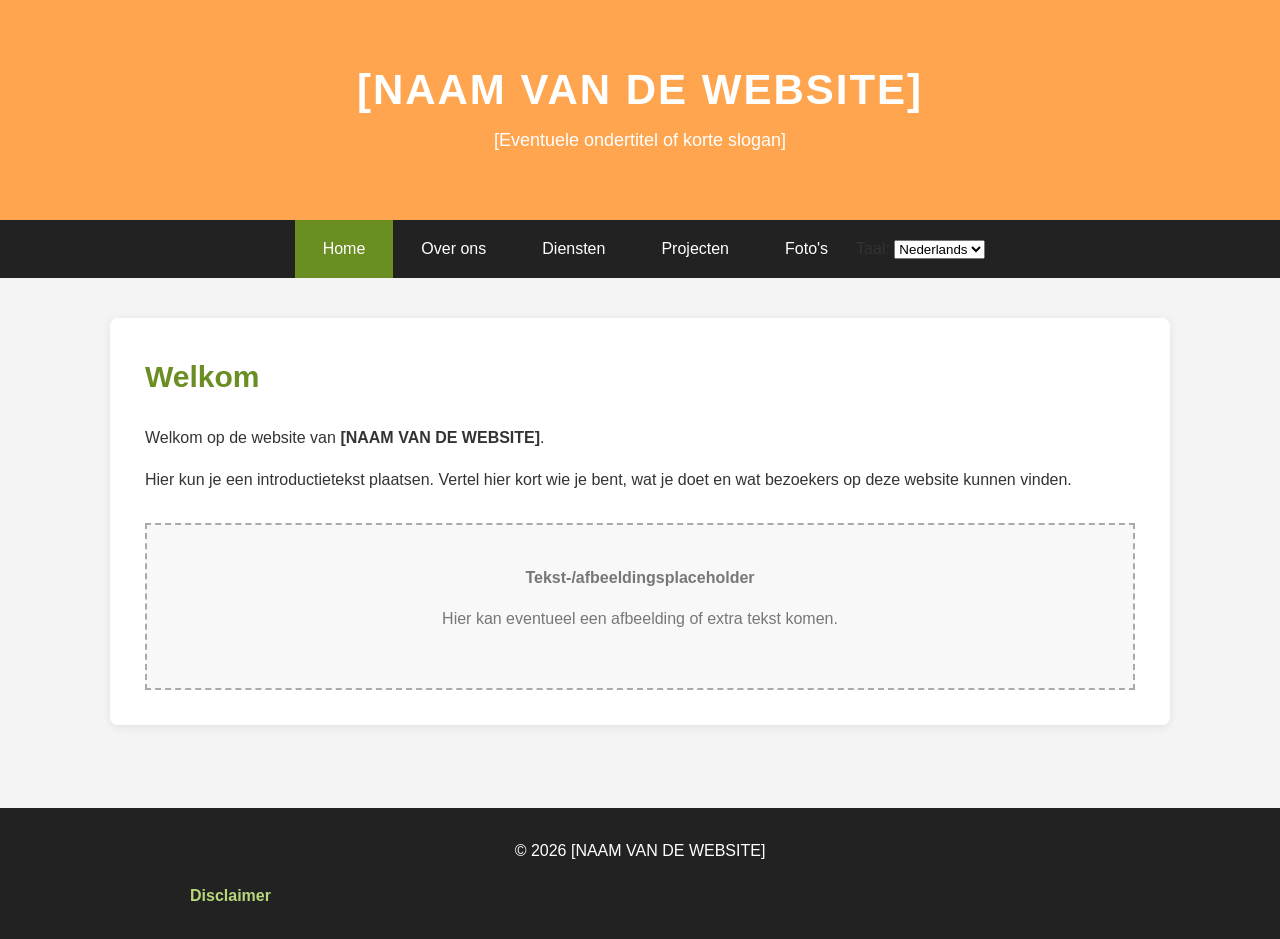
==== index.html @ dbd72ce0 "Add files via upload" ====
<!DOCTYPE html>
<html lang="nl" data-page="home">
<head>
<meta charset="UTF-8">
<meta name="viewport" content="width=device-width, initial-scale=1.0">
<title>Naam website - Home</title>
<link rel="stylesheet" href="style.css">
</head>
<body>

<header>

    <div class="banner">

        <h1 data-i18n="site_name">
            [NAAM VAN DE WEBSITE]
        </h1>

        <p data-i18n="site_slogan">
            [Eventuele ondertitel of korte slogan]
        </p>

    </div>


    <nav>
        <ul>

            <li>
                <a class="active"
                   href="index.html"
                   data-i18n="nav_home">
                    Home
                </a>
            </li>

            <li>
                <a href="over-ons.html"
                   data-i18n="nav_about">
                    Over ons
                </a>
            </li>

            <li>
                <a href="diensten.html"
                   data-i18n="nav_services">
                    Diensten
                </a>
            </li>

            <li>
                <a href="projecten.html"
                   data-i18n="nav_projects">
                    Projecten
                </a>
            </li>

            <li>
                <a href="fotos.html"
                   data-i18n="nav_photos">
                    Foto's
                </a>
            </li>


            <li class="language-selector">

                <label for="language"
                       data-i18n="language_label">
                    Taal:
                </label>

                <select id="language"
                        aria-label="Taal">

                    <option value="nl">Nederlands</option>
                    <option value="en">English</option>
                    <option value="fr">Français</option>
                    <option value="de">Deutsch</option>

                </select>

            </li>

        </ul>
    </nav>

</header>


<main>

    <section class="content">

        <h2 data-i18n="welcome_title">
            Welkom
        </h2>


        <p>

            <span data-i18n="welcome_text">
                Welkom op de website van
            </span>

            <strong data-i18n="site_name">
                [NAAM VAN DE WEBSITE]
            </strong>.

        </p>


        <p data-i18n="introduction">
            Hier kun je een introductietekst plaatsen.
            Vertel hier kort wie je bent, wat je doet en wat
            bezoekers op deze website kunnen vinden.
        </p>


        <div class="placeholder">

            <strong data-i18n="placeholder_title">
                Tekst-/afbeeldingsplaceholder
            </strong>

            <p data-i18n="placeholder_text">
                Hier kan eventueel een afbeelding of extra tekst komen.
            </p>

        </div>

    </section>

</main>


<footer>

    <p>

        &copy; 2026

        <span data-i18n="site_name">
            [NAAM VAN DE WEBSITE]
        </span>

    </p>


    <details class="disclaimer">

        <summary data-i18n="disclaimer_title">
            Disclaimer
        </summary>


        <div class="disclaimer-text">

            <p data-i18n="disclaimer_text_1">
                [Plaats hier de tekst van jouw disclaimer.]
            </p>


            <p data-i18n="disclaimer_text_2">
                Bijvoorbeeld: Ondanks dat deze website met de grootste
                zorg is samengesteld, kan [NAAM VAN DE WEBSITE] niet
                garanderen dat alle informatie volledig, juist en
                actueel is.
            </p>

        </div>

    </details>

</footer>


<!-- Vertalingen -->
<script src="translation.js"></script>

</body>
</html>
---- style.css ----
/* =========================
   Algemene instellingen
   ========================= */

* {
    box-sizing: border-box;
}

html {
    scroll-behavior: smooth;
}

body {
    margin: 0;
    font-family: Arial, Helvetica, sans-serif;
    color: #333;
    background-color: #f4f4f4;
    line-height: 1.6;
}

img {
    display: block;
    max-width: 100%;
    height: auto;
}


/* =========================
   Banner
   ========================= */

.banner {
    min-height: 220px;
    background: #ffa54f;

    display: flex;
    flex-direction: column;
    justify-content: center;
    align-items: center;

    color: white;
    text-align: center;
    padding: 30px 20px;
}

.banner h1 {
    margin: 0;
    font-size: clamp(30px, 5vw, 42px);
    line-height: 1.2;
    letter-spacing: 2px;
}

.banner p {
    font-size: clamp(16px, 2.5vw, 18px);
    margin: 10px 0 0;
}


/* =========================
   Navigatie
   ========================= */

nav {
    background-color: #222;
}

nav ul {
    display: flex;
    flex-direction: row;
    align-items: center;
    justify-content: center;

    list-style: none;
    margin: 0;
    padding: 0;
}

nav li {
    margin: 0;
}

nav a {
    display: block;
    color: white;
    text-decoration: none;
    padding: 16px 28px;
    transition: background-color 0.3s ease;
}

nav a:hover,
nav a.active {
    background-color: #6b8e23;
}


/* =========================
   Hoofdinhoud
   ========================= */

main {
    width: 100%;
    max-width: 1100px;
    margin: 0 auto;
    padding: 40px 20px;
    min-height: 500px;
}

.content {
    width: 100%;
    background-color: white;
    padding: 35px;
    border-radius: 8px;
    box-shadow: 0 2px 10px rgba(0, 0, 0, 0.08);
}

.content h2 {
    color: #6b8e23;
    margin-top: 0;
    font-size: clamp(24px, 4vw, 30px);
}


/* =========================
   Algemene placeholders
   ========================= */

.placeholder {
    margin-top: 30px;
    padding: 40px;
    text-align: center;

    border: 2px dashed #aaa;
    background-color: #f8f8f8;
    color: #777;
}


/* =========================
   Diensten
   ========================= */

.info-box {
    padding: 20px;
    margin: 20px 0;

    border-left: 5px solid #6b8e23;
    background-color: #f5f5f5;
}

.info-box h3 {
    margin-top: 0;
    color: #6b8e23;
}


/* =========================
   Projecten
   ========================= */

.project {
    padding: 20px;
    margin-bottom: 25px;
    border-bottom: 1px solid #ddd;
}

.project h3 {
    color: #6b8e23;
}


/* =========================
   Foto-overzicht
   ========================= */

.photo-item {
    display: flex;
    gap: 30px;
    align-items: center;

    padding: 25px 0;
    border-bottom: 1px solid #ddd;
}

/* Foto links/rechts op desktop */
.photo-placeholder {
    flex: 0 0 50%;
    width: 50%;
    max-width: 50%;
    min-width: 0;
}

.photo-placeholder img {
    width: 100%;
    height: auto;
    border-radius: 6px;
}

/* Tekst naast de foto */
.photo-description {
    flex: 1;
    min-width: 0;
}

.photo-description h3 {
    color: #6b8e23;
    margin-top: 0;
}


/* =========================
   Footer
   ========================= */

footer {
    background-color: #222;
    color: white;
    text-align: center;

    padding: 25px 20px;
    margin-top: 30px;
}

footer p {
    margin: 5px 0;
}

footer a {
    color: #b7d77a;
    text-decoration: none;
}

footer a:hover {
    text-decoration: underline;
}


/* =========================
   Uitklapbare disclaimer
   ========================= */

.disclaimer {
    width: 100%;
    max-width: 900px;
    margin: 15px auto 0;
    text-align: left;
}

.disclaimer summary {
    display: inline-block;
    cursor: pointer;

    color: #b7d77a;
    font-weight: bold;
    padding: 5px 0;
}

.disclaimer summary:hover {
    color: white;
}

.disclaimer-text {
    margin-top: 10px;
    padding: 15px 20px;

    background-color: #333;
    border-left: 3px solid #6b8e23;

    color: #ddd;
    font-size: 14px;
}

.disclaimer-text p {
    margin: 5px 0 10px;
}


/* =========================
   Tablet
   ========================= */

@media (max-width: 900px) {

    nav a {
        padding: 14px 18px;
    }

    main {
        padding: 30px 15px;
    }

    .content {
        padding: 25px;
    }

    .photo-item {
        gap: 20px;
    }

}


/* =========================
   Mobiele weergave
   ========================= */

@media (max-width: 700px) {

    .banner {
        min-height: 180px;
        padding: 25px 15px;
    }

    .banner h1 {
        letter-spacing: 1px;
    }

    nav ul {
        flex-direction: column;
        width: 100%;
    }

    nav li {
        width: 100%;
    }

    nav a {
        width: 100%;
        text-align: center;
        border-bottom: 1px solid #444;
        padding: 14px 15px;
    }

    main {
        padding: 20px 10px;
    }

    .content {
        padding: 20px 15px;
        border-radius: 6px;
    }

    .placeholder {
        padding: 25px 15px;
    }

    .info-box {
        padding: 15px;
    }

    .project {
        padding: 15px 0;
    }

    /* Foto boven tekst */
    .photo-item {
        flex-direction: column;
        align-items: stretch;
        gap: 20px;
    }

    .photo-placeholder {
        flex: 0 0 100%;
        width: 100%;
        max-width: 100%;
    }

    .photo-placeholder img {
        width: 100%;
        max-width: 100%;
        max-height: 350px;
        object-fit: cover;
        margin: 0 auto;
    }

    .photo-description {
        width: 100%;
    }

    .disclaimer {
        padding: 0 10px;
    }

}


/* =========================
   Zeer kleine schermen
   ========================= */

@media (max-width: 400px) {

    .banner {
        min-height: 160px;
        padding: 20px 10px;
    }

    nav a {
        padding: 12px 10px;
    }

    main {
        padding: 15px 8px;
    }

    .content {
        padding: 15px 12px;
    }

    .photo-item {
        padding: 20px 0;
    }

}
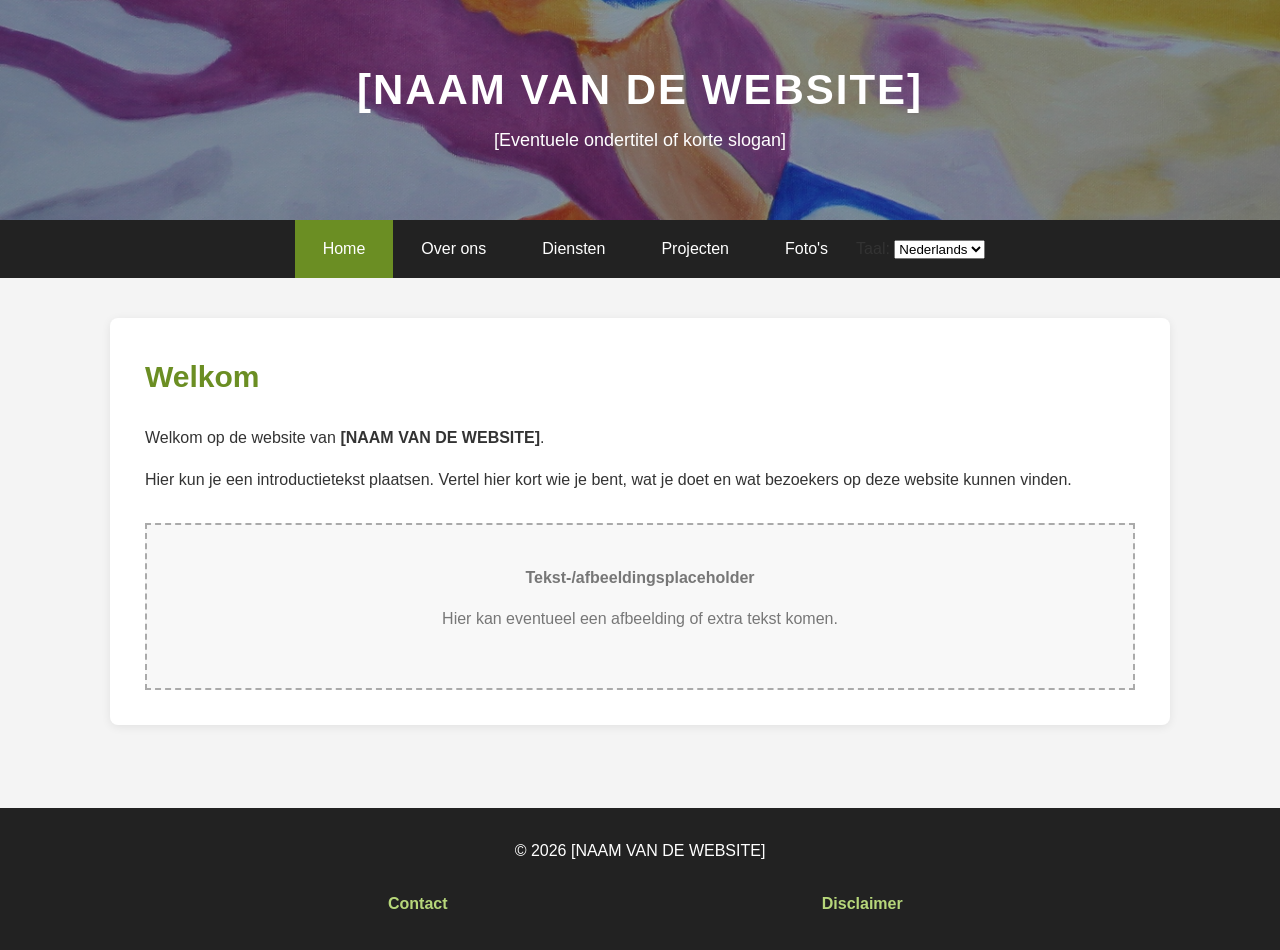
==== commit 95062a49: "Add files via upload" ====
--- a/index.html
+++ b/index.html
@@ -137,29 +137,80 @@
 <footer>
 
     <p>
-
         &copy; 2026
 
         <span data-i18n="site_name">
             [NAAM VAN DE WEBSITE]
         </span>
-
     </p>
 
 
+    <!-- Contact -->
+    <details class="contact">
+
+        <summary data-i18n="contact_title">
+            Contact
+        </summary>
+
+        <div class="contact-text">
+
+            <p>
+                <strong data-i18n="contact_name_label">
+                    Naam:
+                </strong>
+
+                <span data-i18n="contact_name">
+                    [NAAM CONTACTPERSOON]
+                </span>
+            </p>
+
+            <p>
+                <strong data-i18n="contact_email_label">
+                    E-mail:
+                </strong>
+
+                <span data-i18n="contact_email">
+                    [E-MAILADRES]
+                </span>
+            </p>
+
+            <p>
+                <strong data-i18n="contact_phone_label">
+                    Telefoon:
+                </strong>
+
+                <span data-i18n="contact_phone">
+                    [TELEFOONNUMMER]
+                </span>
+            </p>
+
+            <p>
+                <strong data-i18n="contact_address_label">
+                    Adres:
+                </strong>
+
+                <span data-i18n="contact_address">
+                    [ADRES]
+                </span>
+            </p>
+
+        </div>
+
+    </details>
+
+
+    <!-- Disclaimer -->
     <details class="disclaimer">
 
         <summary data-i18n="disclaimer_title">
             Disclaimer
         </summary>
 
-
         <div class="disclaimer-text">
 
             <p data-i18n="disclaimer_text_1">
                 [Plaats hier de tekst van jouw disclaimer.]
             </p>
-
 
             <p data-i18n="disclaimer_text_2">
                 Bijvoorbeeld: Ondanks dat deze website met de grootste
@@ -173,8 +224,6 @@
     </details>
 
 </footer>
-
-
 <!-- Vertalingen -->
 <script src="translation.js"></script>
 
--- a/style.css
+++ b/style.css
@@ -31,7 +31,12 @@
 
 .banner {
     min-height: 220px;
-    background: #ffa54f;
+    background-image:
+        linear-gradient(rgba(0, 0, 0, 0.35), rgba(0, 0, 0, 0.35)),
+        url("./images/banner.jpg");
+    background-size: cover;
+    background-position: center;
+    background-repeat: no-repeat;
 
     display: flex;
     flex-direction: column;
@@ -235,28 +240,53 @@
 
 
 /* =========================
-   Uitklapbare disclaimer
-   ========================= */
-
-.disclaimer {
-    width: 100%;
-    max-width: 900px;
-    margin: 15px auto 0;
+   Footer - Contact & Disclaimer
+   ========================= */
+
+footer details {
+    display: inline-block;
+    width: 45%;
+    max-width: 420px;
+    margin: 15px 10px 0;
+    vertical-align: top;
     text-align: left;
 }
 
-.disclaimer summary {
-    display: inline-block;
+footer details summary {
+    display: block;
     cursor: pointer;
 
     color: #b7d77a;
     font-weight: bold;
-    padding: 5px 0;
-}
-
-.disclaimer summary:hover {
+    text-align: center;
+
+    padding: 8px 10px;
+}
+
+footer details summary:hover {
     color: white;
 }
+
+
+/* Contact */
+
+.contact-text {
+    margin-top: 10px;
+    padding: 15px 20px;
+
+    background-color: #333;
+    border-left: 3px solid #6b8e23;
+
+    color: #ddd;
+    font-size: 14px;
+}
+
+.contact-text p {
+    margin: 5px 0 10px;
+}
+
+
+/* Disclaimer */
 
 .disclaimer-text {
     margin-top: 10px;
@@ -274,6 +304,7 @@
 }
 
 
+
 /* =========================
    Tablet
    ========================= */
@@ -297,7 +328,6 @@
     }
 
 }
-
 
 /* =========================
    Mobiele weergave
@@ -351,7 +381,11 @@
         padding: 15px 0;
     }
 
-    /* Foto boven tekst */
+
+    /* =========================
+       Foto boven tekst
+       ========================= */
+
     .photo-item {
         flex-direction: column;
         align-items: stretch;
@@ -376,13 +410,31 @@
         width: 100%;
     }
 
+
+    /* =========================
+       Footer op mobiel
+       ========================= */
+
+    footer details {
+        display: block;
+        width: 100%;
+        max-width: 500px;
+        margin: 10px auto 0;
+    }
+
+    footer details summary {
+        text-align: center;
+    }
+
+    .contact {
+        padding: 0 10px;
+    }
+
     .disclaimer {
         padding: 0 10px;
     }
 
 }
-
-
 /* =========================
    Zeer kleine schermen
    ========================= */
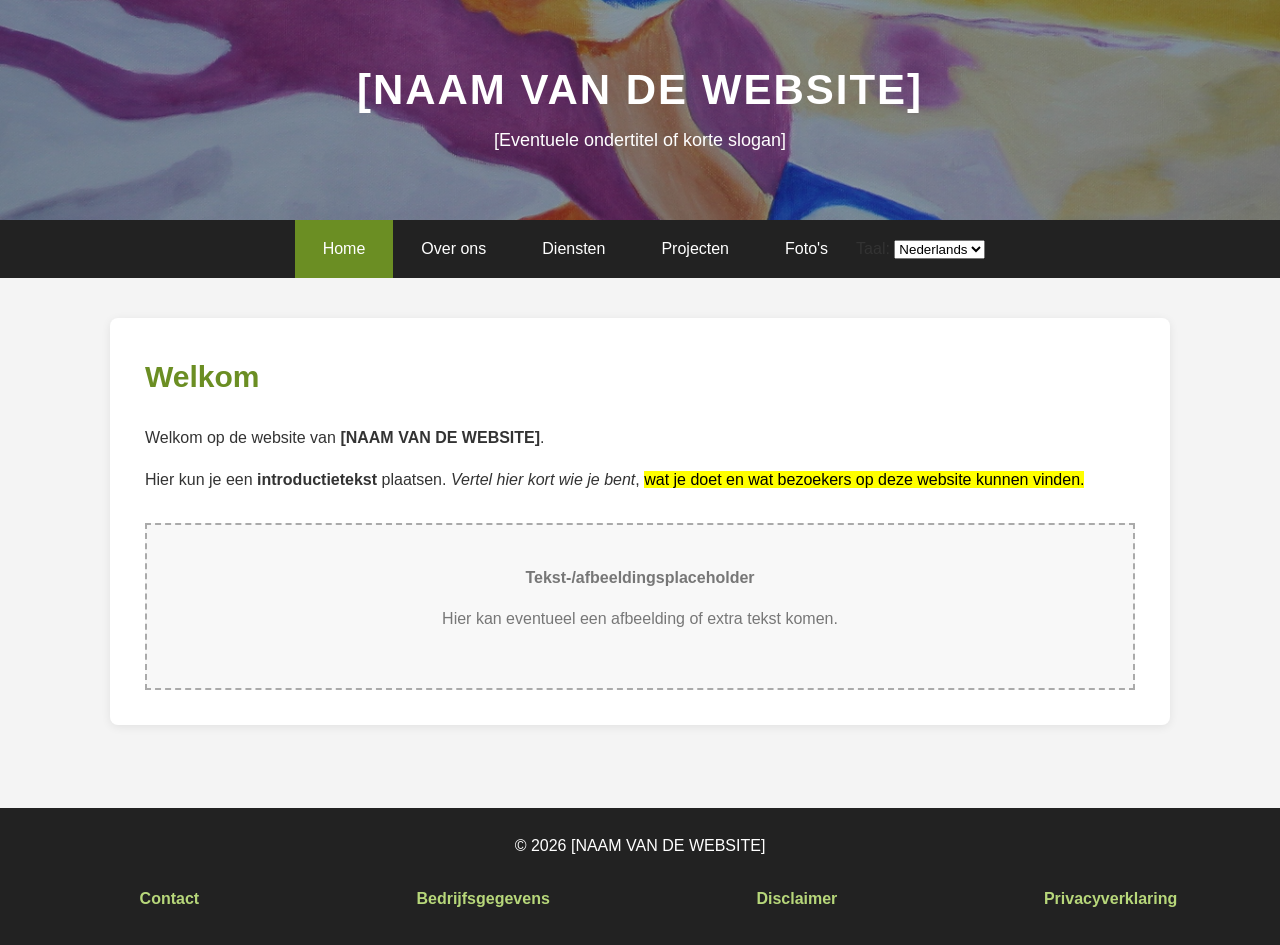
==== commit 3b6ac703: "Add files via upload" ====
--- a/index.html
+++ b/index.html
@@ -198,6 +198,80 @@
 
     </details>
 
+<!-- Bedrijfsgegevens -->
+<details class="company">
+
+    <summary data-i18n="company_title">
+        Bedrijfsgegevens
+    </summary>
+
+    <div class="company-text">
+
+        <p>
+            <strong data-i18n="company_name_label">
+                Naam:
+            </strong>
+
+            <span data-i18n="company_name">
+                [NAAM BEDRIJF / ORGANISATIE]
+            </span>
+        </p>
+
+        <p>
+            <strong data-i18n="company_address_label">
+                Adres:
+            </strong>
+
+            <span data-i18n="company_address">
+                [ADRES]
+            </span>
+        </p>
+
+        <p>
+            <strong data-i18n="company_email_label">
+                E-mail:
+            </strong>
+
+            <span data-i18n="company_email">
+                [E-MAILADRES]
+            </span>
+        </p>
+
+        <p>
+            <strong data-i18n="company_phone_label">
+                Telefoon:
+            </strong>
+
+            <span data-i18n="company_phone">
+                [TELEFOONNUMMER]
+            </span>
+        </p>
+
+        <p>
+            <strong data-i18n="company_number_label">
+                Ondernemingsnummer:
+            </strong>
+
+            <span data-i18n="company_number">
+                [ONDERNEMINGSNUMMER]
+            </span>
+        </p>
+
+        <p>
+            <strong data-i18n="company_vat_label">
+                Btw-nummer:
+            </strong>
+
+            <span data-i18n="company_vat">
+                [BTW-NUMMER]
+            </span>
+        </p>
+
+    </div>
+
+</details>
+
+
 
     <!-- Disclaimer -->
     <details class="disclaimer">
@@ -223,6 +297,133 @@
 
     </details>
 
+   <!-- Privacyverklaring -->
+<details class="privacy">
+
+    <summary data-i18n="privacy_title">
+        Privacyverklaring
+    </summary>
+
+    <div class="privacy-text">
+
+        <h3 data-i18n="privacy_section_1_title">
+            1. Geen cookies
+        </h3>
+
+        <p data-i18n="privacy_section_1_text">
+            Onze website maakt geen gebruik van cookies. Wij plaatsen geen
+            functionele, analytische of marketingcookies op jouw computer,
+            telefoon of tablet. Daarom tonen wij op onze website ook geen cookiebanner.
+        </p>
+
+        <p data-i18n="privacy_section_1_storage">
+            Om je taalvoorkeur te onthouden, gebruikt deze website lokale opslag
+            (localStorage) in je browser. Hiermee wordt alleen de door jou gekozen
+            taal opgeslagen. Deze informatie wordt niet naar onze server verzonden
+            en wordt niet gebruikt voor tracking of marketing.
+        </p>
+
+
+        <h3 data-i18n="privacy_section_2_title">
+            2. Gegevens die wij zelf verwerken
+        </h3>
+
+        <p data-i18n="privacy_section_2_text">
+            Via deze website verzamelen of bewaren wij zelf geen persoonsgegevens.
+            Er is geen contactformulier, geen inlogsysteem en geen database waarin
+            persoonsgegevens van bezoekers worden opgeslagen.
+        </p>
+
+        <p data-i18n="privacy_section_2_email">
+            Wanneer je contact met ons opneemt via e-mail, ontvangen wij uiteraard
+            wel de gegevens die je ons daarbij zelf verstrekt. Deze gebruiken wij
+            uitsluitend om je vraag of bericht te beantwoorden.
+        </p>
+
+
+        <h3 data-i18n="privacy_section_3_title">
+            3. Serverlogs van onze hostingpartij
+        </h3>
+
+        <p data-i18n="privacy_section_3_text">
+            Onze website wordt gehost door EDPnet. Wanneer je onze website bezoekt,
+            kan de webserver van EDPnet automatisch technische gegevens registreren
+            in zogenaamde serverlogs.
+        </p>
+
+        <p data-i18n="privacy_section_3_data">
+            Het kan daarbij onder andere gaan om:
+        </p>
+
+        <ul>
+            <li data-i18n="privacy_section_3_item_1">
+                je IP-adres;
+            </li>
+
+            <li data-i18n="privacy_section_3_item_2">
+                de datum en het tijdstip van je bezoek;
+            </li>
+
+            <li data-i18n="privacy_section_3_item_3">
+                de pagina's die je bezoekt;
+            </li>
+
+            <li data-i18n="privacy_section_3_item_4">
+                informatie over je browser en besturingssysteem.
+            </li>
+        </ul>
+
+        <p data-i18n="privacy_section_3_purpose">
+            Deze gegevens worden door de hostingpartij gebruikt voor technische
+            en beveiligingsdoeleinden, zoals het goed laten functioneren en beveiligen
+            van de website en het opsporen en oplossen van technische problemen
+            of cyberaanvallen.
+        </p>
+
+        <p data-i18n="privacy_section_3_access">
+            Wij hebben geen rechtstreekse toegang tot deze serverlogs, tenzij dit
+            noodzakelijk is voor bijvoorbeeld het onderzoeken van een technisch
+            probleem of beveiligingsincident.
+        </p>
+
+        <p data-i18n="privacy_section_3_edpnet">
+            Voor meer informatie over de verwerking van persoonsgegevens door EDPnet
+            verwijzen wij je naar het privacybeleid van EDPnet.
+        </p>
+
+
+        <h3 data-i18n="privacy_section_4_title">
+            4. Jouw rechten
+        </h3>
+
+        <p data-i18n="privacy_section_4_text">
+            Omdat wij via deze website zelf geen persoonsgegevens van bezoekers
+            verzamelen of structureel bewaren, beschikken wij in de regel niet
+            over persoonsgegevens waarop je een verzoek tot inzage, wijziging
+            of verwijdering kunt uitoefenen.
+        </p>
+
+        <p data-i18n="privacy_section_4_contact">
+            Heb je toch een vraag over de verwerking van je persoonsgegevens
+            of over deze privacyverklaring? Neem dan contact met ons op via
+            [E-MAILADRES].
+        </p>
+
+
+        <h3 data-i18n="privacy_section_5_title">
+            5. Wijzigingen
+        </h3>
+
+        <p data-i18n="privacy_section_5_text">
+            Wij kunnen deze privacyverklaring aanpassen wanneer onze website
+            of de manier waarop wij met persoonsgegevens omgaan verandert.
+            De meest recente versie vind je altijd op deze pagina.
+        </p>
+
+    </div>
+
+</details>
+
 </footer>
 <!-- Vertalingen -->
 <script src="translation.js"></script>
--- a/style.css
+++ b/style.css
@@ -219,15 +219,30 @@
 footer {
     background-color: #222;
     color: white;
-    text-align: center;
 
     padding: 25px 20px;
     margin-top: 30px;
-}
-
-footer p {
-    margin: 5px 0;
-}
+
+    /* Vier gelijke kolommen */
+    display: grid;
+    grid-template-columns: repeat(4, minmax(0, 1fr));
+    gap: 15px;
+
+    align-items: start;
+}
+
+
+/* Copyrightregel over volledige breedte */
+
+footer > p {
+    grid-column: 1 / -1;
+
+    margin: 0 0 5px;
+    text-align: center;
+}
+
+
+/* Algemene links in footer */
 
 footer a {
     color: #b7d77a;
@@ -240,27 +255,35 @@
 
 
 /* =========================
-   Footer - Contact & Disclaimer
+   Footer - Contact,
+   Bedrijfsgegevens,
+   Disclaimer & Privacy
    ========================= */
 
 footer details {
-    display: inline-block;
-    width: 45%;
-    max-width: 420px;
-    margin: 15px 10px 0;
-    vertical-align: top;
+    display: block;
+
+    width: 100%;
+    max-width: none;
+
+    margin: 0;
+
     text-align: left;
 }
+
 
 footer details summary {
     display: block;
+
     cursor: pointer;
 
     color: #b7d77a;
     font-weight: bold;
     text-align: center;
 
-    padding: 8px 10px;
+    padding: 8px 5px;
+
+    transition: color 0.2s ease;
 }
 
 footer details summary:hover {
@@ -268,41 +291,54 @@
 }
 
 
-/* Contact */
-
-.contact-text {
+/* =========================
+   Footer - inhoud
+   ========================= */
+
+.contact-text,
+.company-text,
+.disclaimer-text,
+.privacy-text {
     margin-top: 10px;
+
     padding: 15px 20px;
 
     background-color: #333;
+
     border-left: 3px solid #6b8e23;
 
     color: #ddd;
     font-size: 14px;
-}
-
-.contact-text p {
+
+    text-align: left;
+}
+
+
+/* Tekst in Contact */
+
+.contact-text p,
+.company-text p,
+.disclaimer-text p,
+.privacy-text p {
     margin: 5px 0 10px;
 }
 
 
-/* Disclaimer */
-
-.disclaimer-text {
-    margin-top: 10px;
-    padding: 15px 20px;
-
-    background-color: #333;
-    border-left: 3px solid #6b8e23;
-
-    color: #ddd;
-    font-size: 14px;
-}
-
-.disclaimer-text p {
-    margin: 5px 0 10px;
-}
-
+/* Koppen in privacyverklaring */
+
+.privacy-text h3 {
+    color: white;
+    font-size: 16px;
+    margin: 0 0 15px;
+}
+
+
+/* Lijsten in privacyverklaring */
+
+.privacy-text ul {
+    margin: 10px 0 15px;
+    padding-left: 20px;
+}
 
 
 /* =========================
@@ -327,7 +363,15 @@
         gap: 20px;
     }
 
-}
+
+    /* Footer: twee kolommen */
+
+    footer {
+        grid-template-columns: repeat(2, minmax(0, 1fr));
+    }
+
+}
+
 
 /* =========================
    Mobiele weergave
@@ -415,26 +459,43 @@
        Footer op mobiel
        ========================= */
 
+    footer {
+        grid-template-columns: 1fr;
+        gap: 5px;
+        padding: 25px 15px;
+    }
+
+    footer > p {
+        margin-bottom: 10px;
+    }
+
     footer details {
-        display: block;
         width: 100%;
         max-width: 500px;
-        margin: 10px auto 0;
+        margin: 0 auto;
     }
 
     footer details summary {
         text-align: center;
     }
 
-    .contact {
+    .contact,
+    .company,
+    .disclaimer,
+    .privacy {
         padding: 0 10px;
     }
 
-    .disclaimer {
-        padding: 0 10px;
-    }
-
-}
+    .contact-text,
+    .company-text,
+    .disclaimer-text,
+    .privacy-text {
+        padding: 15px;
+    }
+
+}
+
+
 /* =========================
    Zeer kleine schermen
    ========================= */
@@ -462,4 +523,8 @@
         padding: 20px 0;
     }
 
-}
+    footer {
+        padding: 20px 10px;
+    }
+
+}
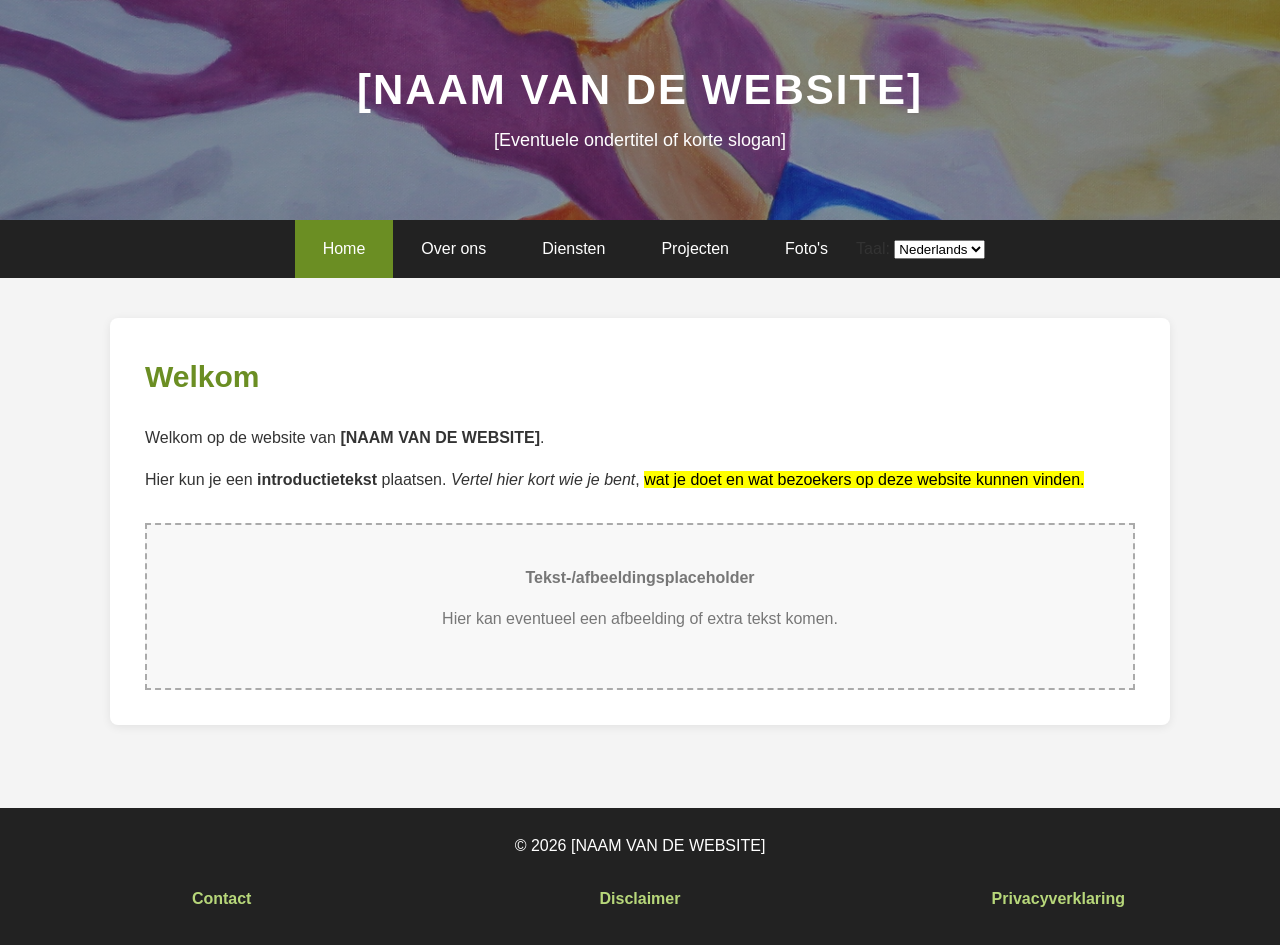
==== commit 149d3f6c: "Add files via upload" ====
--- a/index.html
+++ b/index.html
@@ -134,8 +134,8 @@
 </main>
 
 
-<footer>
-
+
+<footer class="company-hidden">
     <p>
         &copy; 2026
 
@@ -199,7 +199,8 @@
     </details>
 
 <!-- Bedrijfsgegevens -->
-<details class="company">
+<!--<details class="company">
+<details class="company hidden">
 
     <summary data-i18n="company_title">
         Bedrijfsgegevens
@@ -270,6 +271,7 @@
     </div>
 
 </details>
+
 
 
 
--- a/style.css
+++ b/style.css
@@ -186,7 +186,9 @@
     border-bottom: 1px solid #ddd;
 }
 
+
 /* Foto links/rechts op desktop */
+
 .photo-placeholder {
     flex: 0 0 50%;
     width: 50%;
@@ -200,7 +202,9 @@
     border-radius: 6px;
 }
 
+
 /* Tekst naast de foto */
+
 .photo-description {
     flex: 1;
     min-width: 0;
@@ -223,16 +227,28 @@
     padding: 25px 20px;
     margin-top: 30px;
 
-    /* Vier gelijke kolommen */
     display: grid;
+
+    /* Standaard: 4 kolommen wanneer
+       bedrijfsgegevens zichtbaar zijn */
     grid-template-columns: repeat(4, minmax(0, 1fr));
+
     gap: 15px;
 
     align-items: start;
 }
 
 
-/* Copyrightregel over volledige breedte */
+/* Footer zonder zichtbare bedrijfsgegevens */
+
+footer.company-hidden {
+    grid-template-columns: repeat(3, minmax(0, 1fr));
+}
+
+
+/* =========================
+   Copyrightregel
+   ========================= */
 
 footer > p {
     grid-column: 1 / -1;
@@ -242,7 +258,9 @@
 }
 
 
-/* Algemene links in footer */
+/* =========================
+   Algemene links in footer
+   ========================= */
 
 footer a {
     color: #b7d77a;
@@ -271,6 +289,17 @@
     text-align: left;
 }
 
+
+/* Bedrijfsgegevens tijdelijk verborgen */
+
+.company.hidden {
+    display: none;
+}
+
+
+/* =========================
+   Footer - titels
+   ========================= */
 
 footer details summary {
     display: block;
@@ -314,7 +343,11 @@
 }
 
 
-/* Tekst in Contact */
+/* =========================
+   Tekst in Contact,
+   Bedrijfsgegevens,
+   Disclaimer & Privacy
+   ========================= */
 
 .contact-text p,
 .company-text p,
@@ -324,7 +357,9 @@
 }
 
 
-/* Koppen in privacyverklaring */
+/* =========================
+   Koppen in privacyverklaring
+   ========================= */
 
 .privacy-text h3 {
     color: white;
@@ -333,7 +368,9 @@
 }
 
 
-/* Lijsten in privacyverklaring */
+/* =========================
+   Lijsten in privacyverklaring
+   ========================= */
 
 .privacy-text ul {
     margin: 10px 0 15px;
@@ -364,9 +401,20 @@
     }
 
 
-    /* Footer: twee kolommen */
+    /* =========================
+       Footer: twee kolommen
+       ========================= */
 
     footer {
+        grid-template-columns: repeat(2, minmax(0, 1fr));
+    }
+
+    /*
+       Ook wanneer bedrijfsgegevens verborgen zijn,
+       blijft de footer op tablet 2 kolommen gebruiken.
+    */
+
+    footer.company-hidden {
         grid-template-columns: repeat(2, minmax(0, 1fr));
     }
 
@@ -463,6 +511,10 @@
         grid-template-columns: 1fr;
         gap: 5px;
         padding: 25px 15px;
+    }
+
+    footer.company-hidden {
+        grid-template-columns: 1fr;
     }
 
     footer > p {
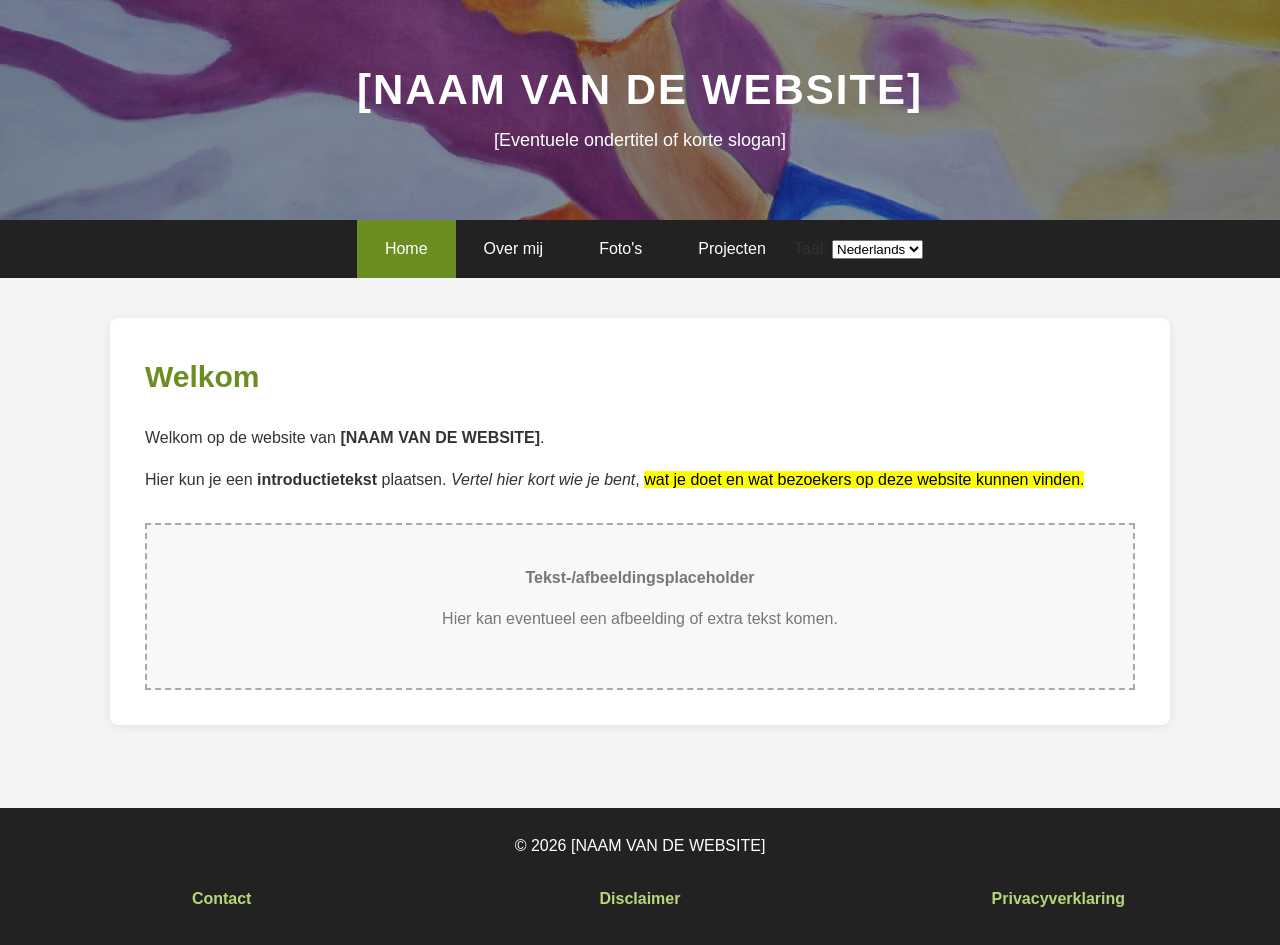
==== commit 36f3df3c: "Add files via upload" ====
--- a/index.html
+++ b/index.html
@@ -41,10 +41,17 @@
                 </a>
             </li>
 
-            <li>
+<!--            <li>
                 <a href="diensten.html"
                    data-i18n="nav_services">
                     Diensten
+                </a>
+            </li>
+-->
+            <li>
+                <a href="fotos.html"
+                   data-i18n="nav_photos">
+                    Foto's
                 </a>
             </li>
 
@@ -55,12 +62,6 @@
                 </a>
             </li>
 
-            <li>
-                <a href="fotos.html"
-                   data-i18n="nav_photos">
-                    Foto's
-                </a>
-            </li>
 
 
             <li class="language-selector">
@@ -428,7 +429,6 @@
 
 </footer>
 <!-- Vertalingen -->
-<script src="translation.js"></script>
-
+<script src="translation.js?v=5"></script>
 </body>
 </html>
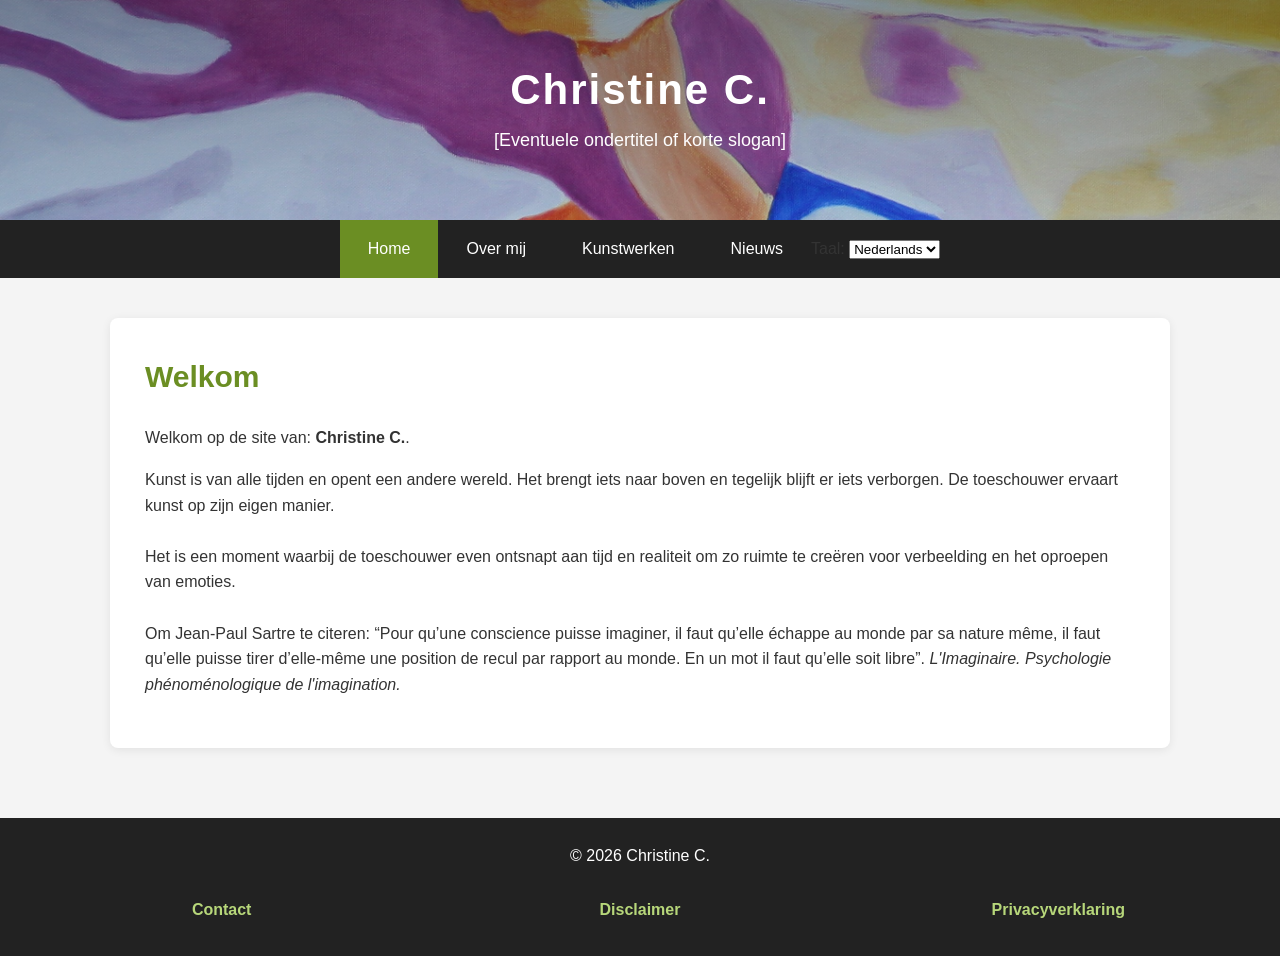
==== commit c6b760a4: "Add files via upload" ====
--- a/index.html
+++ b/index.html
@@ -112,24 +112,17 @@
 
 
         <p data-i18n="introduction">
-            Hier kun je een introductietekst plaatsen.
+	    Hier kun je een introductietekst plaatsen.
             Vertel hier kort wie je bent, wat je doet en wat
             bezoekers op deze website kunnen vinden.
         </p>
 
-
-        <div class="placeholder">
-
-            <strong data-i18n="placeholder_title">
-                Tekst-/afbeeldingsplaceholder
-            </strong>
-
-            <p data-i18n="placeholder_text">
-                Hier kan eventueel een afbeelding of extra tekst komen.
-            </p>
-
+	 <div class="photo-placeholder">
+                <img src="images/interieur.jpg"
+                     oncontextmenu="return false;"
+                     alt="">
         </div>
-
+   
     </section>
 
 </main>
@@ -200,7 +193,7 @@
     </details>
 
 <!-- Bedrijfsgegevens -->
-<!--<details class="company">
+<!--<details class="company"> -->
 <details class="company hidden">
 
     <summary data-i18n="company_title">
@@ -430,5 +423,6 @@
 </footer>
 <!-- Vertalingen -->
 <script src="translation.js?v=5"></script>
+</script>
 </body>
 </html>
--- a/style.css
+++ b/style.css
@@ -32,7 +32,7 @@
 .banner {
     min-height: 220px;
     background-image:
-        linear-gradient(rgba(0, 0, 0, 0.35), rgba(0, 0, 0, 0.35)),
+        linear-gradient(rgba(0, 0, 0, 0.35), rgba(0, 0, 0, 0.10)),
         url("./images/banner.jpg");
     background-size: cover;
     background-position: center;
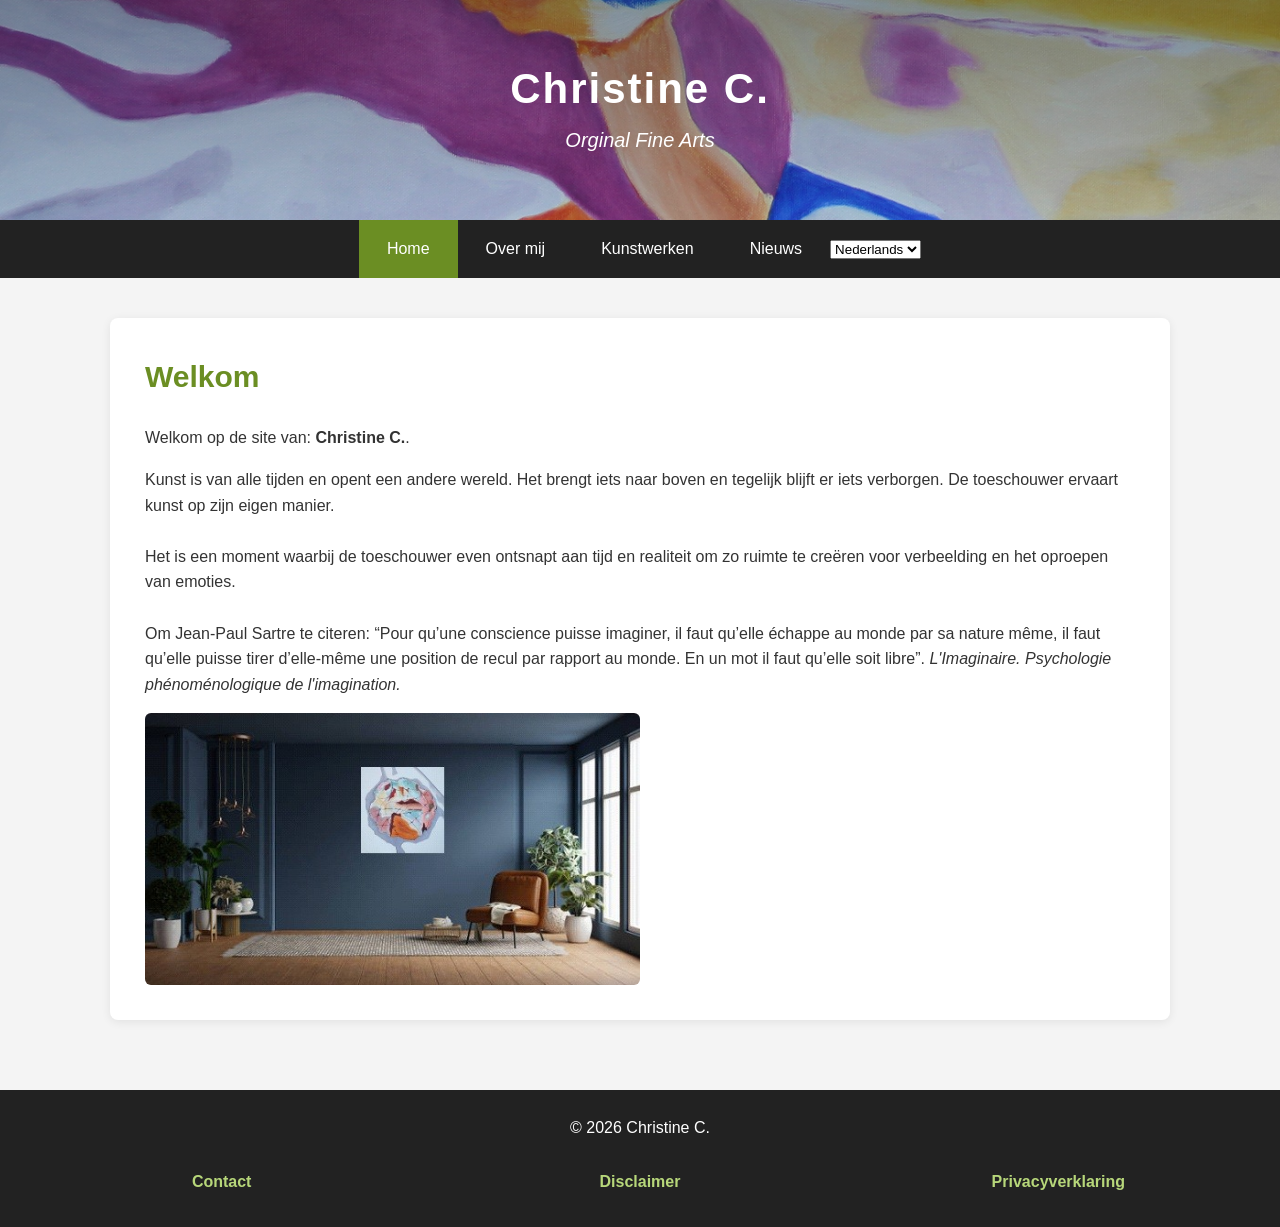
==== commit cb9ca691: "Add files via upload" ====
--- a/index.html
+++ b/index.html
@@ -423,6 +423,5 @@
 </footer>
 <!-- Vertalingen -->
 <script src="translation.js?v=5"></script>
-</script>
 </body>
 </html>
--- a/style.css
+++ b/style.css
@@ -30,12 +30,12 @@
    ========================= */
 
 .banner {
-    min-height: 220px;
+    height: 220px;
     background-image:
         linear-gradient(rgba(0, 0, 0, 0.35), rgba(0, 0, 0, 0.10)),
         url("./images/banner.jpg");
-    background-size: cover;
-    background-position: center;
+        background-size: cover;
+        background-position: center;
     background-repeat: no-repeat;
 
     display: flex;
@@ -56,7 +56,7 @@
 }
 
 .banner p {
-    font-size: clamp(16px, 2.5vw, 18px);
+    font-size: clamp(16px, 2.5vw, 20px);
     margin: 10px 0 0;
 }
 
@@ -64,6 +64,8 @@
 /* =========================
    Navigatie
    ========================= */
+
+/* cornflowe blue #6495ED  zwart #222 */
 
 nav {
     background-color: #222;
@@ -428,8 +430,8 @@
 @media (max-width: 700px) {
 
     .banner {
-        min-height: 180px;
-        padding: 25px 15px;
+        height: 180px;
+        padding: 25px 15px;   
     }
 
     .banner h1 {
@@ -452,10 +454,24 @@
         padding: 14px 15px;
     }
 
+ /* =========================
+       Taalkeuze op mobiel
+       ========================= */
+
+    nav li.language-selector {
+        display: flex;
+        justify-content: center;
+        align-items: center;
+        gap: 8px;
+        padding: 14px 15px;
+    }
+
     main {
         padding: 20px 10px;
     }
 
+
+ 
     .content {
         padding: 20px 15px;
         border-radius: 6px;
@@ -554,10 +570,11 @@
 
 @media (max-width: 400px) {
 
-    .banner {
-        min-height: 160px;
-        padding: 20px 10px;
-    }
+  
+  .banner {
+        height: 160px;
+        padding: 20px 10px;    
+	}
 
     nav a {
         padding: 12px 10px;
@@ -579,4 +596,5 @@
         padding: 20px 10px;
     }
 
-}+}
+
